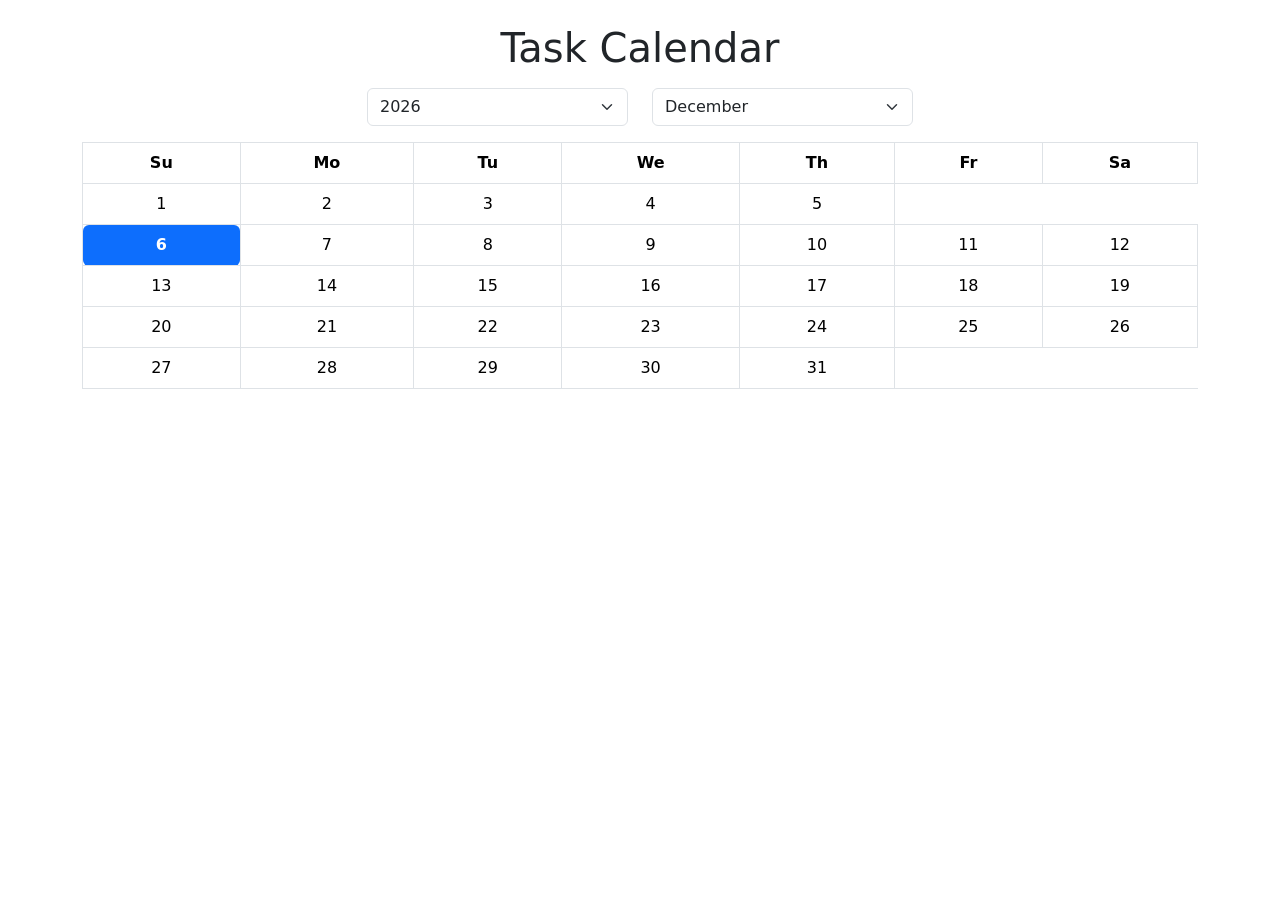
==== index.html @ 83ad8e04 "basic calender" ====
<!DOCTYPE html>             
<html lang="en">
  <head>
    <meta charset="UTF-8" />
    <meta http-equiv="X-UA-Compatible" content="IE=edge" />
    <meta name="viewport" content="width=device-width, initial-scale=1.0" />
    <title>Calendar with Events</title>
    <link
        href="https://cdn.jsdelivr.net/npm/bootstrap@5.3.3/dist/css/bootstrap.min.css"
        rel="stylesheet"
        integrity="sha384-QWTKZyjpPEjISv5WaRU9OFeRpok6YctnYmDr5pNlyT2bRjXh0JMhjY6hW+ALEwIH"
        crossorigin="anonymous"
    />

    <style>
        .today {
        background-color: #0d6efd !important; /* Bootstrap 蓝色 */
        color: white !important;
        border-radius: 6px;
        font-weight: bold;
    }
    
    </style>
  </head>
  <body>

    <div class="container mt-4">
        <div class="d-flex justify-content-center mb-3 h1">Task Calendar</div>
        <div class="row mb-3 d-flex justify-content-center">
            <div class="col-3">
                <select id="yearSelect" class="form-select"></select>
            </div>
            <div class="col-3">
                <select id="monthSelect" class="form-select">
                    <option value="0">January</option>
                    <option value="1">February</option>
                    <option value="2">March</option>
                    <option value="3">April</option>
                    <option value="4">May</option>
                    <option value="5">June</option>
                    <option value="6">July</option>
                    <option value="7">August</option>
                    <option value="8">September</option>
                    <option value="9">October</option>
                    <option value="10">November</option>
                    <option value="11">December</option>
                </select>
            </div>
        </div>
    
        <div id="calendar"></div>
    </div>


    <script
    src="https://cdn.jsdelivr.net/npm/bootstrap@5.3.3/dist/js/bootstrap.bundle.min.js"
    integrity="sha384-YvpcrYf0tY3lHB60NNkmXc5s9fDVZLESaAA55NDzOxhy9GkcIdslK1eN7N6jIeHz"
    crossorigin="anonymous"
     >
    </script>

  <script>
    // 1. 填充年份下拉
    const yearSelect = document.getElementById("yearSelect");
    const monthSelect = document.getElementById("monthSelect");
    const calendar = document.getElementById("calendar");

    const currentYear = new Date().getFullYear();
    for (let y = currentYear - 10; y <= currentYear + 10; y++) {
        yearSelect.innerHTML += `<option value="${y}">${y}</option>`;
    }

    yearSelect.value = currentYear;
    monthSelect.value = new Date().getMonth();

    // 2. 生成日历
    function generateCalendar(year, month) {
        const firstDay = new Date(year, month, 1).getDay();
        const daysInMonth = new Date(year, month + 1, 0).getDate();

        let html = `
            <table class="table table-bordered text-center">
                <thead>
                    <tr>
                        <th>Su</th><th>Mo</th><th>Tu</th><th>We</th>
                        <th>Th</th><th>Fr</th><th>Sa</th>
                    </tr>
                </thead>
                <tbody><tr>
        `;

        // 空白格
        for (let d = 1; d <= daysInMonth; d++) {
         if ((firstDay + d - 1) % 7 === 0) html += "</tr><tr>";

        const isToday =
        year == new Date().getFullYear() &&
        month == new Date().getMonth() &&
        d == new Date().getDate();

        const className = isToday ? "today" : "";

        html += `<td class="${className}">${d}</td>`;
        }

        html += "</tr></tbody></table>";
        calendar.innerHTML = html;
    }

    generateCalendar(currentYear, new Date().getMonth());

    // 3. 监听变化
    yearSelect.onchange = monthSelect.onchange = function () {
        generateCalendar(yearSelect.value, monthSelect.value);
    };
    </script>

  </body>
</html>
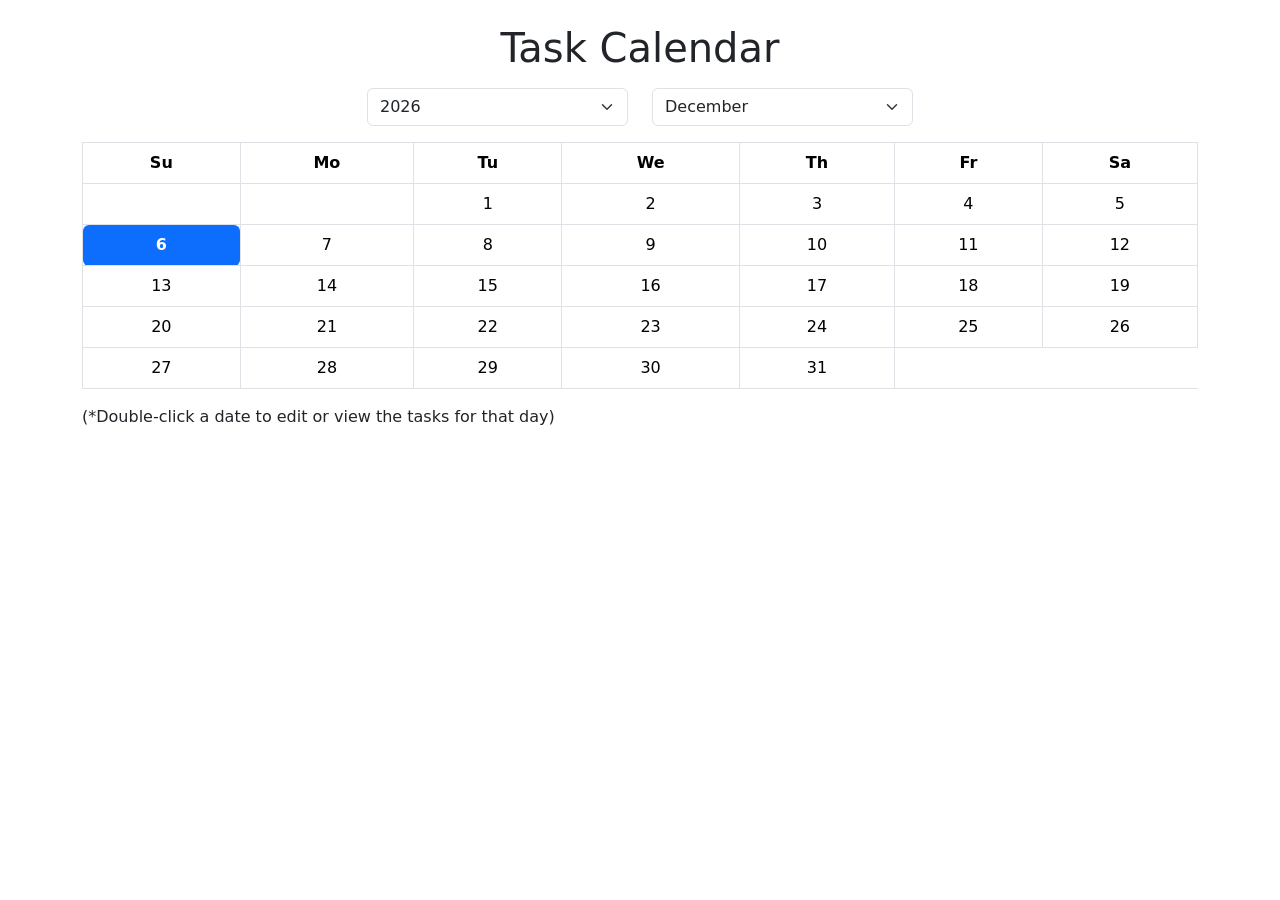
==== commit dd1d5fd8: "add tips" ====
--- a/index.html
+++ b/index.html
@@ -19,7 +19,7 @@
         border-radius: 6px;
         font-weight: bold;
     }
-    
+
     </style>
   </head>
   <body>
@@ -49,6 +49,10 @@
         </div>
     
         <div id="calendar"></div>
+
+        <div class="tip">
+             (*Double-click a date to edit or view the tasks for that day)
+        </div>
     </div>
 
 
@@ -90,6 +94,12 @@
         `;
 
         // 空白格
+        for (let i = 0; i < firstDay; i++) {
+        html += "<td></td>";
+        }
+
+
+        //开始填日期
         for (let d = 1; d <= daysInMonth; d++) {
          if ((firstDay + d - 1) % 7 === 0) html += "</tr><tr>";
 
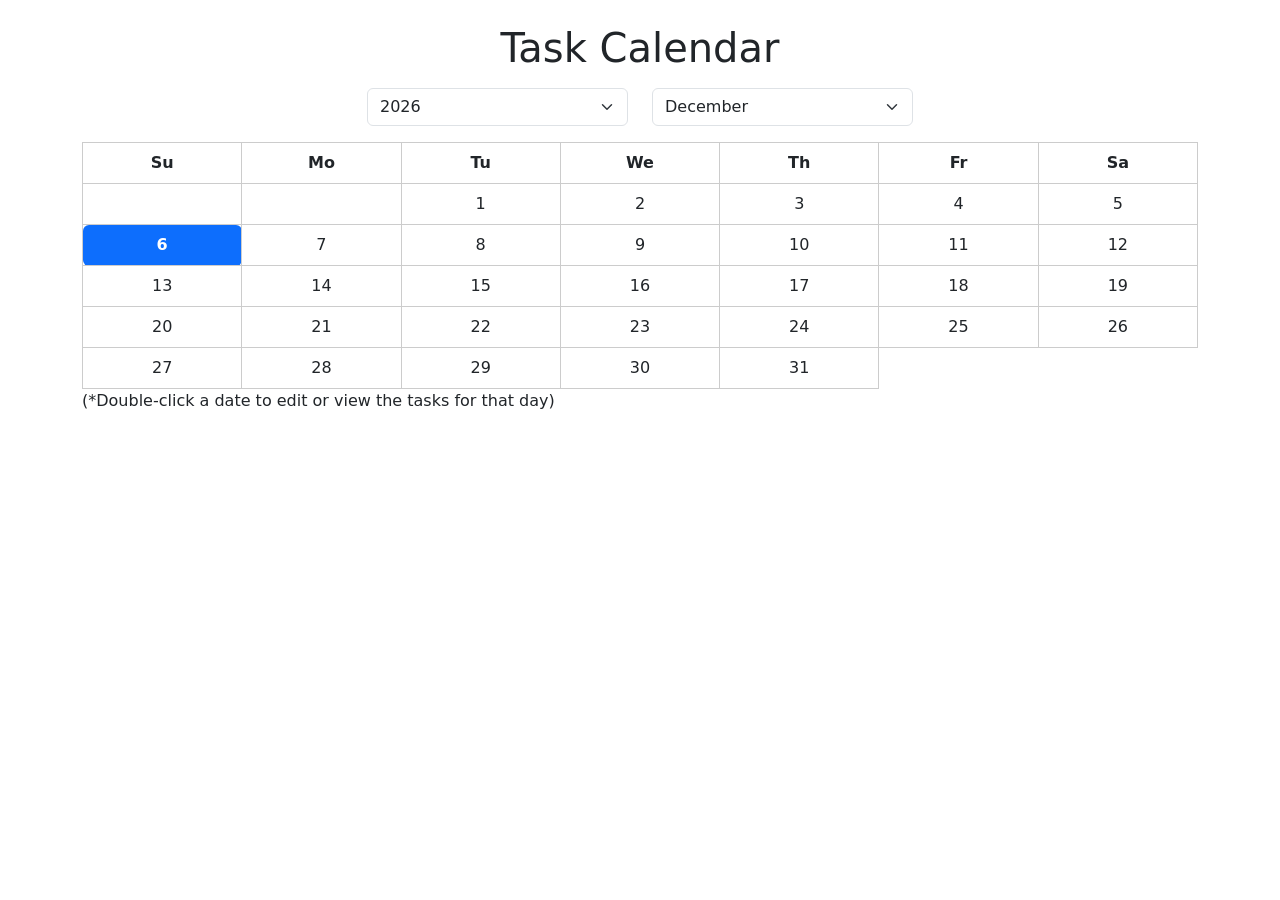
==== commit 2520f28a: "remove last line in the calender and mobile responsive" ====
--- a/index.html
+++ b/index.html
@@ -1,129 +1,67 @@
-<!DOCTYPE html>             
+<!DOCTYPE html>
 <html lang="en">
-  <head>
-    <meta charset="UTF-8" />
-    <meta http-equiv="X-UA-Compatible" content="IE=edge" />
-    <meta name="viewport" content="width=device-width, initial-scale=1.0" />
-    <title>Calendar with Events</title>
-    <link
-        href="https://cdn.jsdelivr.net/npm/bootstrap@5.3.3/dist/css/bootstrap.min.css"
-        rel="stylesheet"
-        integrity="sha384-QWTKZyjpPEjISv5WaRU9OFeRpok6YctnYmDr5pNlyT2bRjXh0JMhjY6hW+ALEwIH"
-        crossorigin="anonymous"
-    />
+<head>
+<meta charset="UTF-8" />
+<meta http-equiv="X-UA-Compatible" content="IE=edge" />
+<meta name="viewport" content="width=device-width, initial-scale=1.0" />
+<title>Calendar with Events</title>
+<link
+    href="https://cdn.jsdelivr.net/npm/bootstrap@5.3.3/dist/css/bootstrap.min.css"
+    rel="stylesheet"
+    integrity="sha384-QWTKZyjpPEjISv5WaRU9OFeRpok6YctnYmDr5pNlyT2bRjXh0JMhjY6hW+ALEwIH"
+    crossorigin="anonymous"
+/>
 
-    <style>
-        .today {
-        background-color: #0d6efd !important; /* Bootstrap 蓝色 */
-        color: white !important;
-        border-radius: 6px;
-        font-weight: bold;
-    }
+<link href="index.css" rel="stylesheet"/>
 
-    </style>
-  </head>
-  <body>
-
-    <div class="container mt-4">
-        <div class="d-flex justify-content-center mb-3 h1">Task Calendar</div>
-        <div class="row mb-3 d-flex justify-content-center">
-            <div class="col-3">
-                <select id="yearSelect" class="form-select"></select>
-            </div>
-            <div class="col-3">
-                <select id="monthSelect" class="form-select">
-                    <option value="0">January</option>
-                    <option value="1">February</option>
-                    <option value="2">March</option>
-                    <option value="3">April</option>
-                    <option value="4">May</option>
-                    <option value="5">June</option>
-                    <option value="6">July</option>
-                    <option value="7">August</option>
-                    <option value="8">September</option>
-                    <option value="9">October</option>
-                    <option value="10">November</option>
-                    <option value="11">December</option>
-                </select>
-            </div>
+</head>
+<body>
+<div class="container mt-4">
+    <div class="d-flex justify-content-center mb-3 h1">Task Calendar</div>
+    <div class="row mb-3 d-flex justify-content-center">
+        <div class="col-5 col-lg-3" >
+            <select id="yearSelect" class="form-select" ></select>
         </div>
-    
-        <div id="calendar"></div>
-
-        <div class="tip">
-             (*Double-click a date to edit or view the tasks for that day)
+        <div class="col-5 col-lg-3">
+            <select id="monthSelect" class="form-select">
+                <option value="0">January</option>
+                <option value="1">February</option>
+                <option value="2">March</option>
+                <option value="3">April</option>
+                <option value="4">May</option>
+                <option value="5">June</option>
+                <option value="6">July</option>
+                <option value="7">August</option>
+                <option value="8">September</option>
+                <option value="9">October</option>
+                <option value="10">November</option>
+                <option value="11">December</option>
+            </select>
         </div>
     </div>
+    <div id="calendar"></div>
+    <div class="tip">(*Double-click a date to edit or view the tasks for that day)</div>
+</div>
 
+<!-- Modal -->
+<div id="taskModal" class="modal-custom" style="display:none;">
+    <div class="modal-header">
+        <h5 id="modalTitle"></h5>
+        <button class="close-btn" style="margin-bottom: 0.8rem;" onclick="closeModal()">×</button>
+    </div>
 
-    <script
-    src="https://cdn.jsdelivr.net/npm/bootstrap@5.3.3/dist/js/bootstrap.bundle.min.js"
-    integrity="sha384-YvpcrYf0tY3lHB60NNkmXc5s9fDVZLESaAA55NDzOxhy9GkcIdslK1eN7N6jIeHz"
-    crossorigin="anonymous"
-     >
-    </script>
+    <textarea class="mt-2" id="taskTextarea" readonly></textarea>
+    <div class="modal-footer">
+        <button id="editBtn" class="btn btn-primary" onclick="enableEdit()">Edit</button>
+        <div class="d-none" id="editFooter">
+            <button class="btn btn-secondary" onclick="cancelEdit()">Cancel</button>
+            <button class="btn btn-success" onclick="saveTask()">Save</button>
+        </div>
+    </div>
+</div>
 
-  <script>
-    // 1. 填充年份下拉
-    const yearSelect = document.getElementById("yearSelect");
-    const monthSelect = document.getElementById("monthSelect");
-    const calendar = document.getElementById("calendar");
+<script src="https://cdn.jsdelivr.net/npm/bootstrap@5.3.3/dist/js/bootstrap.bundle.min.js" crossorigin="anonymous"></script>
 
-    const currentYear = new Date().getFullYear();
-    for (let y = currentYear - 10; y <= currentYear + 10; y++) {
-        yearSelect.innerHTML += `<option value="${y}">${y}</option>`;
-    }
-
-    yearSelect.value = currentYear;
-    monthSelect.value = new Date().getMonth();
-
-    // 2. 生成日历
-    function generateCalendar(year, month) {
-        const firstDay = new Date(year, month, 1).getDay();
-        const daysInMonth = new Date(year, month + 1, 0).getDate();
-
-        let html = `
-            <table class="table table-bordered text-center">
-                <thead>
-                    <tr>
-                        <th>Su</th><th>Mo</th><th>Tu</th><th>We</th>
-                        <th>Th</th><th>Fr</th><th>Sa</th>
-                    </tr>
-                </thead>
-                <tbody><tr>
-        `;
-
-        // 空白格
-        for (let i = 0; i < firstDay; i++) {
-        html += "<td></td>";
-        }
-
-
-        //开始填日期
-        for (let d = 1; d <= daysInMonth; d++) {
-         if ((firstDay + d - 1) % 7 === 0) html += "</tr><tr>";
-
-        const isToday =
-        year == new Date().getFullYear() &&
-        month == new Date().getMonth() &&
-        d == new Date().getDate();
-
-        const className = isToday ? "today" : "";
-
-        html += `<td class="${className}">${d}</td>`;
-        }
-
-        html += "</tr></tbody></table>";
-        calendar.innerHTML = html;
-    }
-
-    generateCalendar(currentYear, new Date().getMonth());
-
-    // 3. 监听变化
-    yearSelect.onchange = monthSelect.onchange = function () {
-        generateCalendar(yearSelect.value, monthSelect.value);
-    };
-    </script>
-
-  </body>
-</html>+<script src="index.js"></script>
+</body>
+</html>
--- a/index.css
+++ b/index.css
@@ -0,0 +1,81 @@
+.today {
+    background-color: #0d6efd !important;
+    color: white !important;
+    border-radius: 6px;
+    font-weight: bold;
+}
+.modal-backdrop {
+    display: none;
+}
+.modal-custom {
+    position: fixed;
+    top: 50%;
+    left: 50%;
+    transform: translate(-50%, -50%);
+    background: white;
+    padding: 20px;
+    border-radius: 8px;
+    box-shadow: 0 0 20px rgba(0,0,0,0.3);
+    z-index: 1000;
+    width: 300px;
+}
+.modal-custom textarea {
+    width: 100%;
+    height: 120px;
+    resize: none;
+}
+.modal-header {
+    display: flex;
+    justify-content: space-between;
+    align-items: center;
+}
+.modal-header button.close-btn {
+    background: none;
+    border: none;
+    font-size: 2rem;
+    cursor: pointer;
+}
+.modal-footer {
+    display: flex;
+    justify-content: space-between;
+    margin-top: 10px;
+}
+
+
+
+
+/*设置表格样式*/
+/* 步骤 1: 设置表格的基本样式 */
+.custom-calendar {
+    /* 移除浏览器默认的单元格间距 */
+    border-collapse: collapse; 
+    width: 100%; /* 确保表格宽度合适 */
+}
+
+/* 步骤 2: 为所有表头（Th）和数据单元格（Td）设置边框 */
+.custom-calendar th,
+.custom-calendar td {
+    /* 统一设置边框样式，例如 1px 实线灰色 */
+    border: 1px solid #ccc;
+    padding: 8px; /* 增加内边距 */
+    width: 14.28%;
+    height: 40px; /* 统一单元格高度 */
+    /* 重点：默认情况下，我们只给单元格设置右边框和底边框 */
+    border-right: 1px solid #ccc;
+    border-bottom: 1px solid #ccc;
+    
+    /* 移除掉冗余的上边框和左边框，因为它们会被相邻单元格的底边和右边覆盖 */
+    border-top: none; 
+    border-left: none;
+}
+
+/* 恢复最顶部的边框 (表头的上边框) */
+.custom-calendar thead th {
+    border-top: 1px solid #ccc;
+}
+
+/* 恢复最左侧一列的左边框 (即 Sun 所在的列) */
+.custom-calendar th:first-child,
+.custom-calendar td:first-child {
+    border-left: 1px solid #ccc;
+}
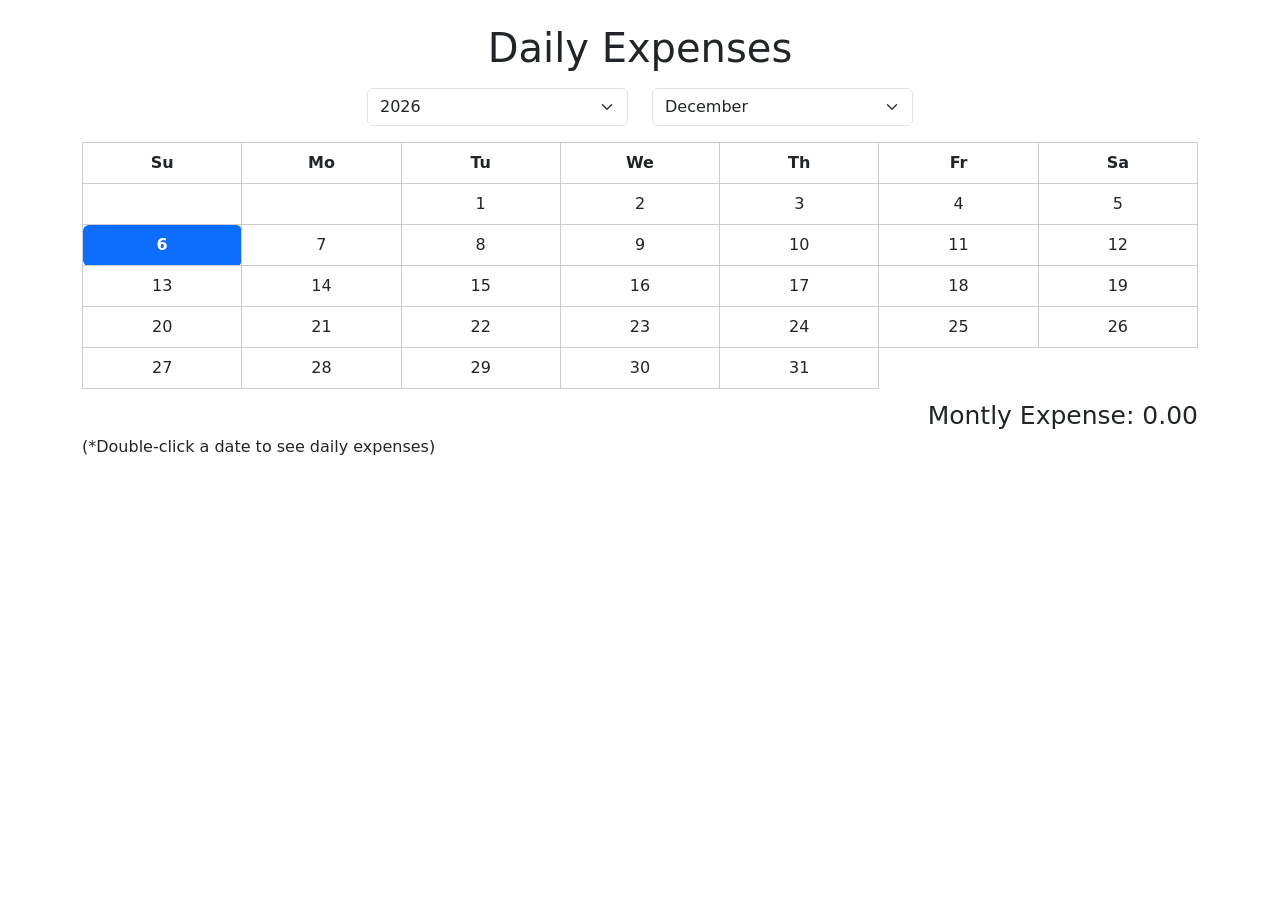
==== commit 0ad0cccf: "daily expense" ====
--- a/index.html
+++ b/index.html
@@ -12,12 +12,17 @@
     crossorigin="anonymous"
 />
 
+<link rel="stylesheet" href="https://cdn.jsdelivr.net/npm/bootstrap-icons@1.11.1/font/bootstrap-icons.css">
+
+
+
+
 <link href="index.css" rel="stylesheet"/>
 
 </head>
 <body>
 <div class="container mt-4">
-    <div class="d-flex justify-content-center mb-3 h1">Task Calendar</div>
+    <div class="d-flex justify-content-center mb-3 h1">Daily Expenses</div>
     <div class="row mb-3 d-flex justify-content-center">
         <div class="col-5 col-lg-3" >
             <select id="yearSelect" class="form-select" ></select>
@@ -40,7 +45,9 @@
         </div>
     </div>
     <div id="calendar"></div>
-    <div class="tip">(*Double-click a date to edit or view the tasks for that day)</div>
+
+    <div class="text-end mt-2" style="font-size: 25px;">Montly Expense: <span id="Montlytotal">0</span></div>
+    <div class="tip">(*Double-click a date to see daily expenses)</div>
 </div>
 
 <!-- Modal -->
@@ -50,14 +57,44 @@
         <button class="close-btn" style="margin-bottom: 0.8rem;" onclick="closeModal()">×</button>
     </div>
 
-    <textarea class="mt-2" id="taskTextarea" readonly></textarea>
-    <div class="modal-footer">
-        <button id="editBtn" class="btn btn-primary" onclick="enableEdit()">Edit</button>
-        <div class="d-none" id="editFooter">
-            <button class="btn btn-secondary" onclick="cancelEdit()">Cancel</button>
-            <button class="btn btn-success" onclick="saveTask()">Save</button>
+    <div class="container mt-3">
+
+        <!-- Title + Add Button -->
+        <div class="d-flex justify-content-between align-items-center mb-2">
+            <h4 class="m-0">Daily Expenses</h4>
+            <button class="btn btn-success" onclick="addRow()">+</button>
         </div>
+    
+        <!-- Table -->
+        <table id="expenseTable" class="table table-bordered">
+            <thead>
+                <tr>
+                    <th>Description</th>
+                    <th>Price</th>
+                </tr>
+            </thead>
+            <tbody id="expenseBody">
+                <tr>
+                    <td><input type="text" class="form-control desc"></td>
+                    <td><input type="number" class="form-control price" step="0.01" oninput="updateTotal()"></td>
+                    <td>
+                        <button class="btn btn-danger" onclick="removeRow(this)">
+                            <i class="bi bi-trash"></i>
+                        </button>
+                    </td>
+                </tr>
+            </tbody>
+    
+            <!-- Total Row -->
+            <tfoot>
+                <tr>
+                    <th>Total</th>
+                    <th id="totalPrice">0.00</th>
+                </tr>
+            </tfoot>
+        </table>
     </div>
+    
 </div>
 
 <script src="https://cdn.jsdelivr.net/npm/bootstrap@5.3.3/dist/js/bootstrap.bundle.min.js" crossorigin="anonymous"></script>
--- a/index.css
+++ b/index.css
@@ -17,7 +17,8 @@
     border-radius: 8px;
     box-shadow: 0 0 20px rgba(0,0,0,0.3);
     z-index: 1000;
-    width: 300px;
+    width:80%;
+    height: 80%;
 }
 .modal-custom textarea {
     width: 100%;
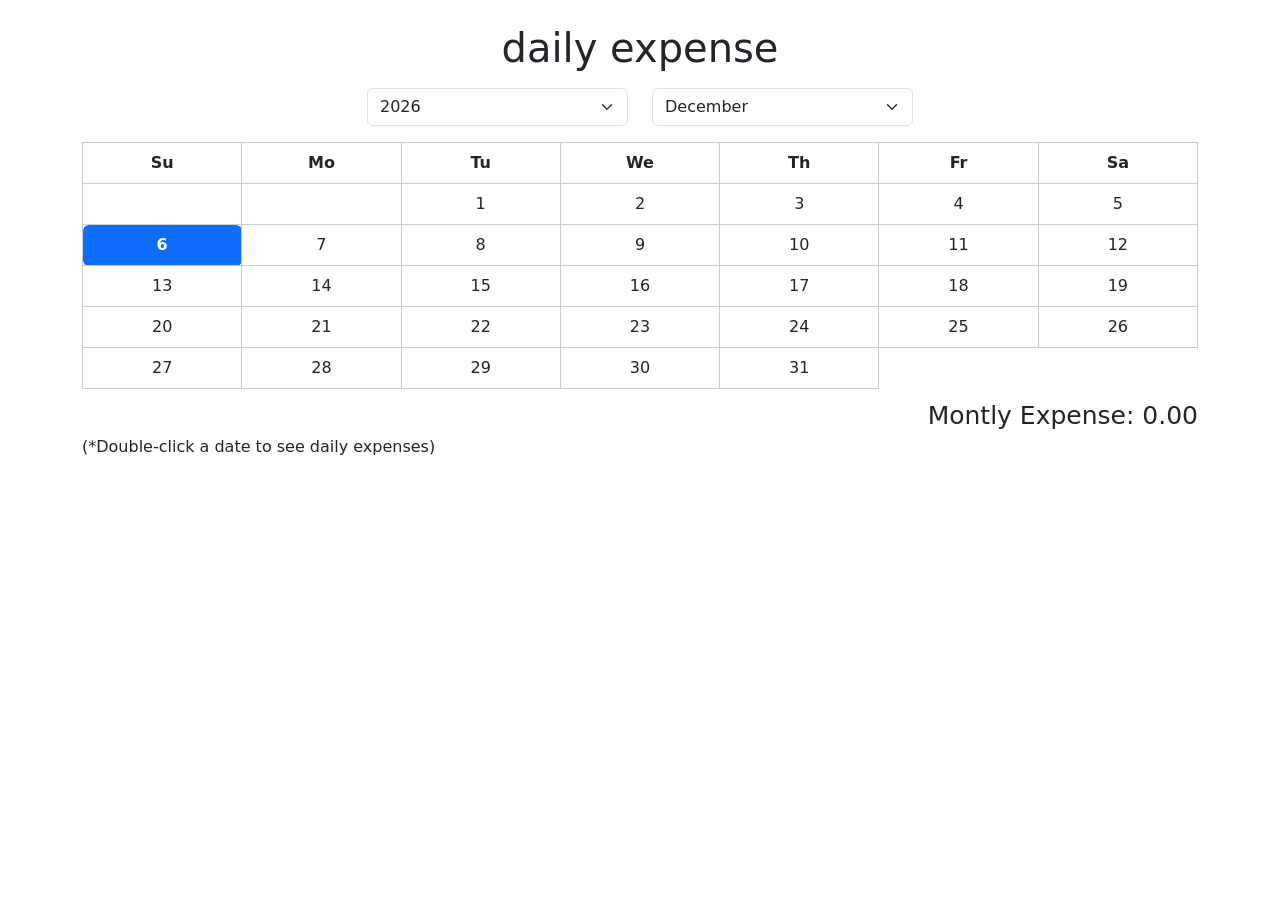
==== commit 54fb302c: "final" ====
--- a/index.html
+++ b/index.html
@@ -22,7 +22,7 @@
 </head>
 <body>
 <div class="container mt-4">
-    <div class="d-flex justify-content-center mb-3 h1">Daily Expenses</div>
+    <div class="d-flex justify-content-center mb-3 h1">daily expense</div>
     <div class="row mb-3 d-flex justify-content-center">
         <div class="col-5 col-lg-3" >
             <select id="yearSelect" class="form-select" ></select>
--- a/index.css
+++ b/index.css
@@ -79,4 +79,27 @@
 .custom-calendar th:first-child,
 .custom-calendar td:first-child {
     border-left: 1px solid #ccc;
-}+}
+
+
+.calendar-day {
+    position: relative;
+}
+
+.calendar-day .day-total {
+    position: absolute;
+    right: 2px;
+    bottom: 2px;
+    background: #00c4cc;   /* 青色 */
+    color: white;
+    padding: 2px 4px;
+    font-size: 10px;
+    border-radius: 3px;
+}
+
+@media (max-width: 480px) {
+    .calendar-day .day-total {
+        font-size: 8px;   /* 手机更小 */
+        padding: 1px 3px; /* 可选：手机更紧凑 */
+    }
+}
